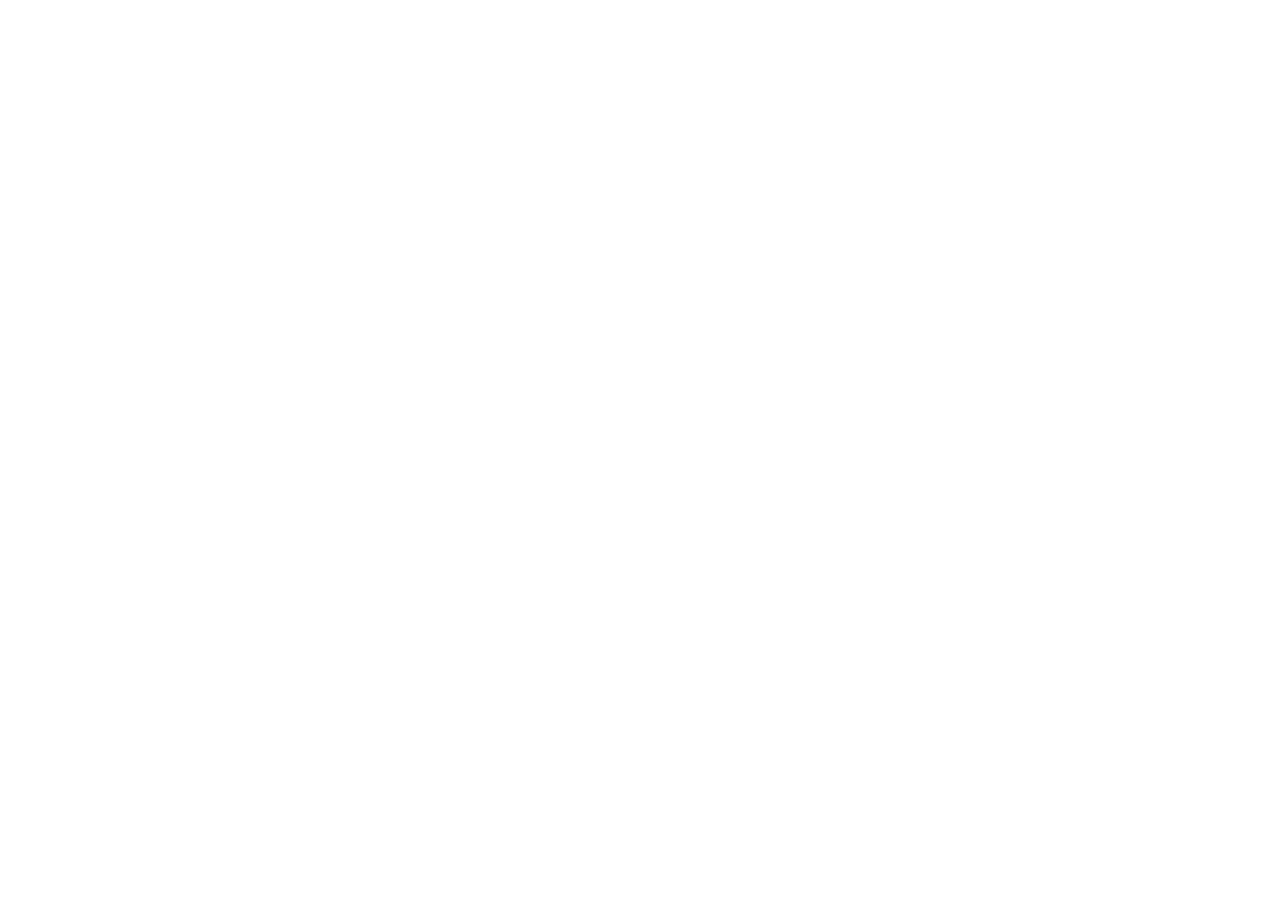
==== index.html @ d633ebf9 "inizializzazione progetto" ====
<!DOCTYPE html>
    <html lang="en">
    <head>
        <meta charset="UTF-8">
        <meta http-equiv="X-UA-Compatible" content="IE=edge">
        <meta name="viewport" content="width=device-width, initial-scale=1.0">
        <title>Carosello Mono Array</title>
        <link rel="stylesheet" href="css/style.css">
    </head>
    <body>
        <script type="text/javascript" src="js/main.js"></script>
    </body>
</html>
---- css/style.css ----
*{
    margin: 0;
    padding: 0;
    box-sizing: border-box;
}
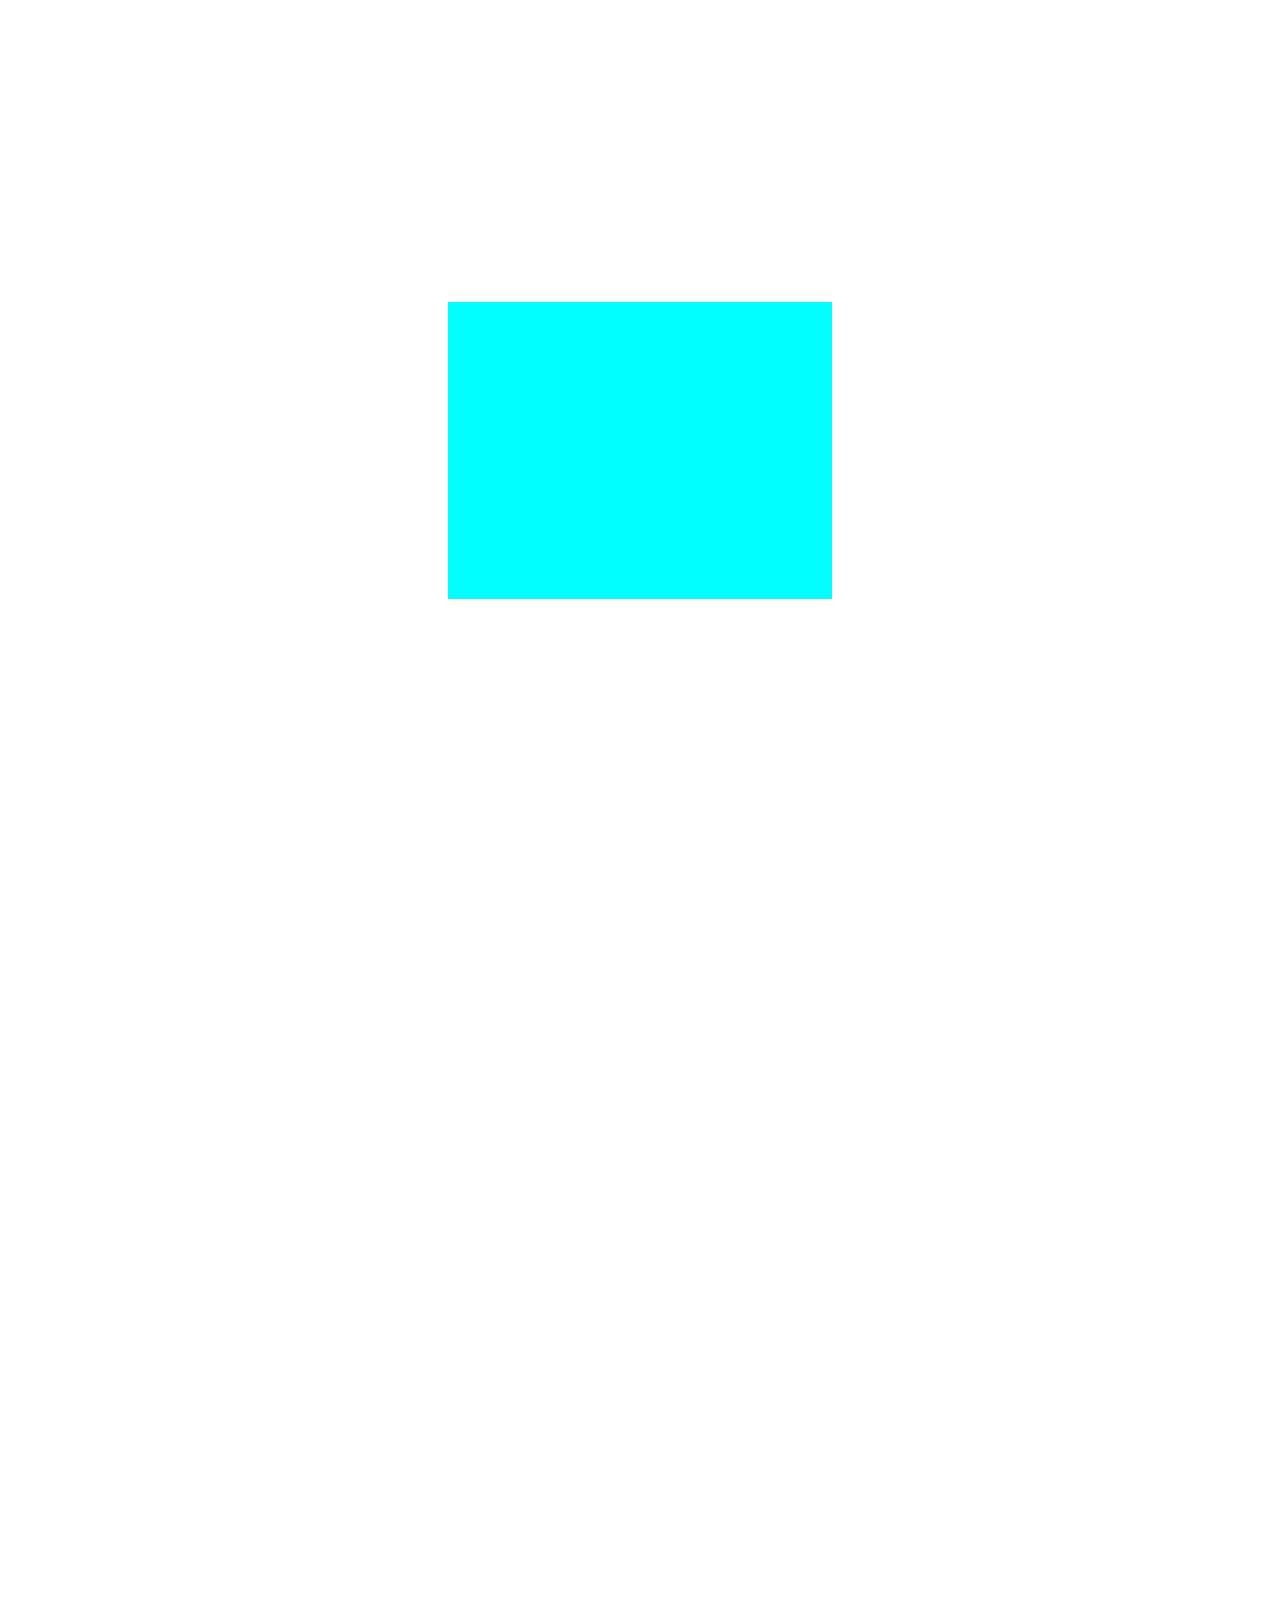
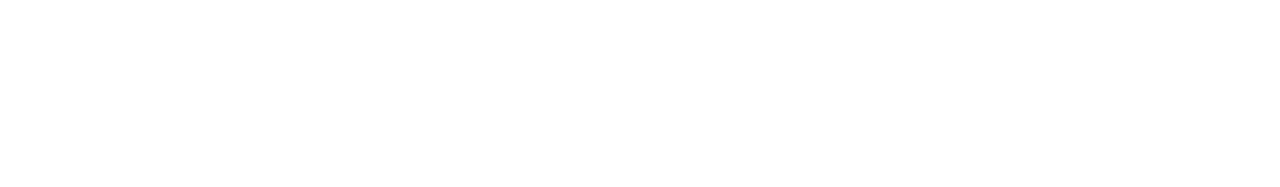
==== commit ee06a332: "ccompletata creazione dei contenitori  delle immagini con display none" ====
--- a/index.html
+++ b/index.html
@@ -8,6 +8,13 @@
         <link rel="stylesheet" href="css/style.css">
     </head>
     <body>
+        <div id="container">
+            <div id="carousel">
+                <!-- <div class="image">
+                    <img src="img/01.jpg" alt="">
+                </div> -->
+            </div>
+        </div>
         <script type="text/javascript" src="js/main.js"></script>
     </body>
 </html>--- a/css/style.css
+++ b/css/style.css
@@ -2,4 +2,35 @@
     margin: 0;
     padding: 0;
     box-sizing: border-box;
+}
+
+#container{
+    height: 100vh;
+    display: flex;
+    justify-content: center;
+    align-items: center;
+}
+
+#carousel{
+    max-width: 700px;
+    width: 30%;
+    height: 33vh;
+    background-color: aqua;
+    position: relative;
+}
+
+.image{
+    height: 100%;
+    width: 100%;
+}
+
+.image img{
+    height: 100%;
+    width: 100%;
+    object-fit:cover;
+    display: none;
+}
+
+.show{
+    display: block;
 }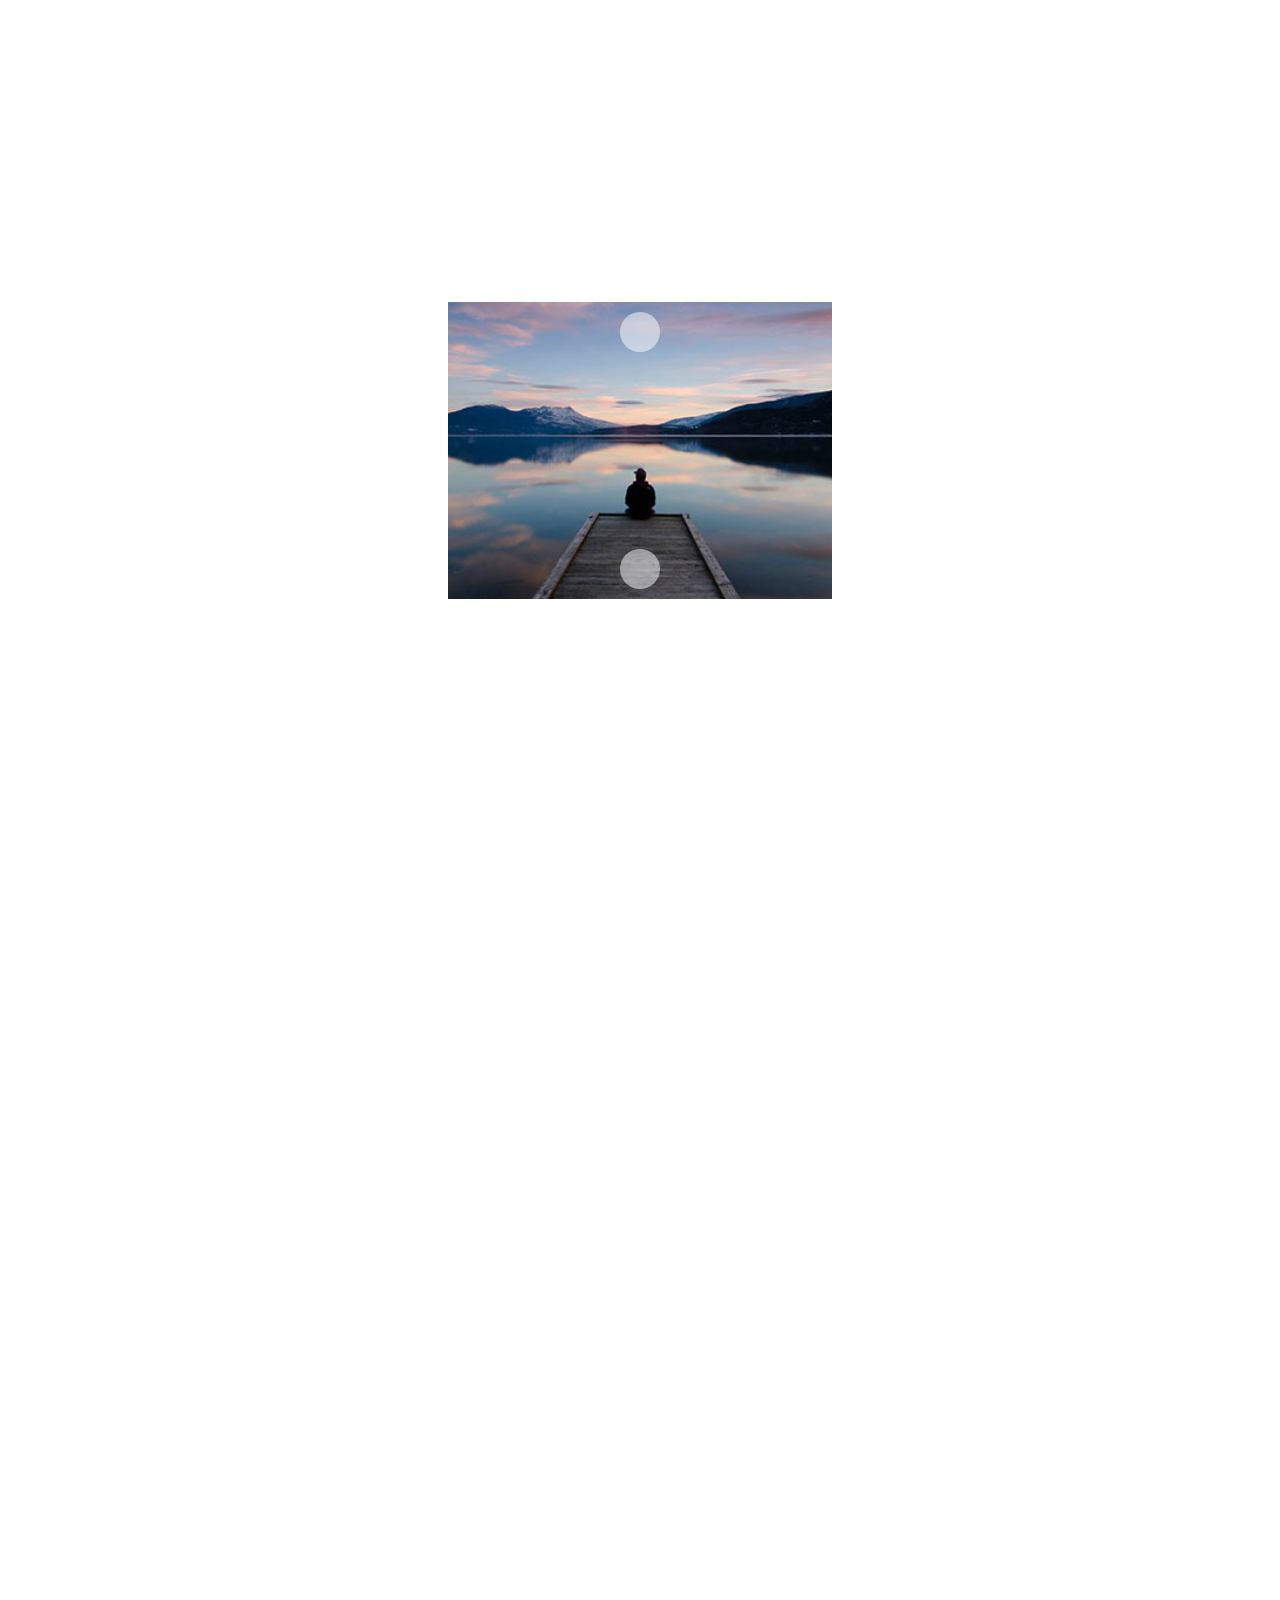
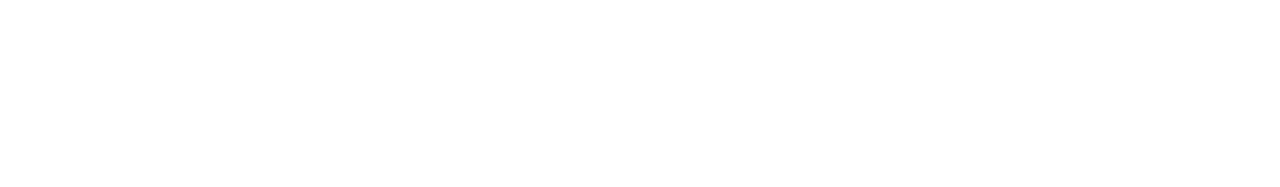
==== commit 4f6354f7: "creazione frecce direzionali" ====
--- a/index.html
+++ b/index.html
@@ -6,6 +6,7 @@
         <meta name="viewport" content="width=device-width, initial-scale=1.0">
         <title>Carosello Mono Array</title>
         <link rel="stylesheet" href="css/style.css">
+        <link rel="stylesheet" href="https://cdnjs.cloudflare.com/ajax/libs/font-awesome/6.1.1/css/all.min.css" integrity="sha512-KfkfwYDsLkIlwQp6LFnl8zNdLGxu9YAA1QvwINks4PhcElQSvqcyVLLD9aMhXd13uQjoXtEKNosOWaZqXgel0g==" crossorigin="anonymous" referrerpolicy="no-referrer" />
     </head>
     <body>
         <div id="container">
@@ -13,6 +14,8 @@
                 <!-- <div class="image">
                     <img src="img/01.jpg" alt="">
                 </div> -->
+                <div id="prev"><i class="fa-solid fa-arrow-up"></i></div>
+                <div id="next"><i class="fa-solid fa-arrow-down"></i></div>
             </div>
         </div>
         <script type="text/javascript" src="js/main.js"></script>
--- a/css/style.css
+++ b/css/style.css
@@ -31,6 +31,28 @@
     display: none;
 }
 
-.show{
+#carousel .show img{
     display: block;
+}
+
+#prev, #next{
+    position: absolute;
+    height: 40px;
+    width: 40px;
+    background-color: rgba(255, 255, 255, 0.5);
+    border-radius: 50%;
+    text-align: center;
+    line-height: 40px;
+}
+
+#prev{
+    top: 10px;
+    left: 50%;
+    transform: translatex(-50%);
+}
+
+#next{
+    bottom: 10px;
+    left: 50%;
+    transform: translatex(-50%);
 }